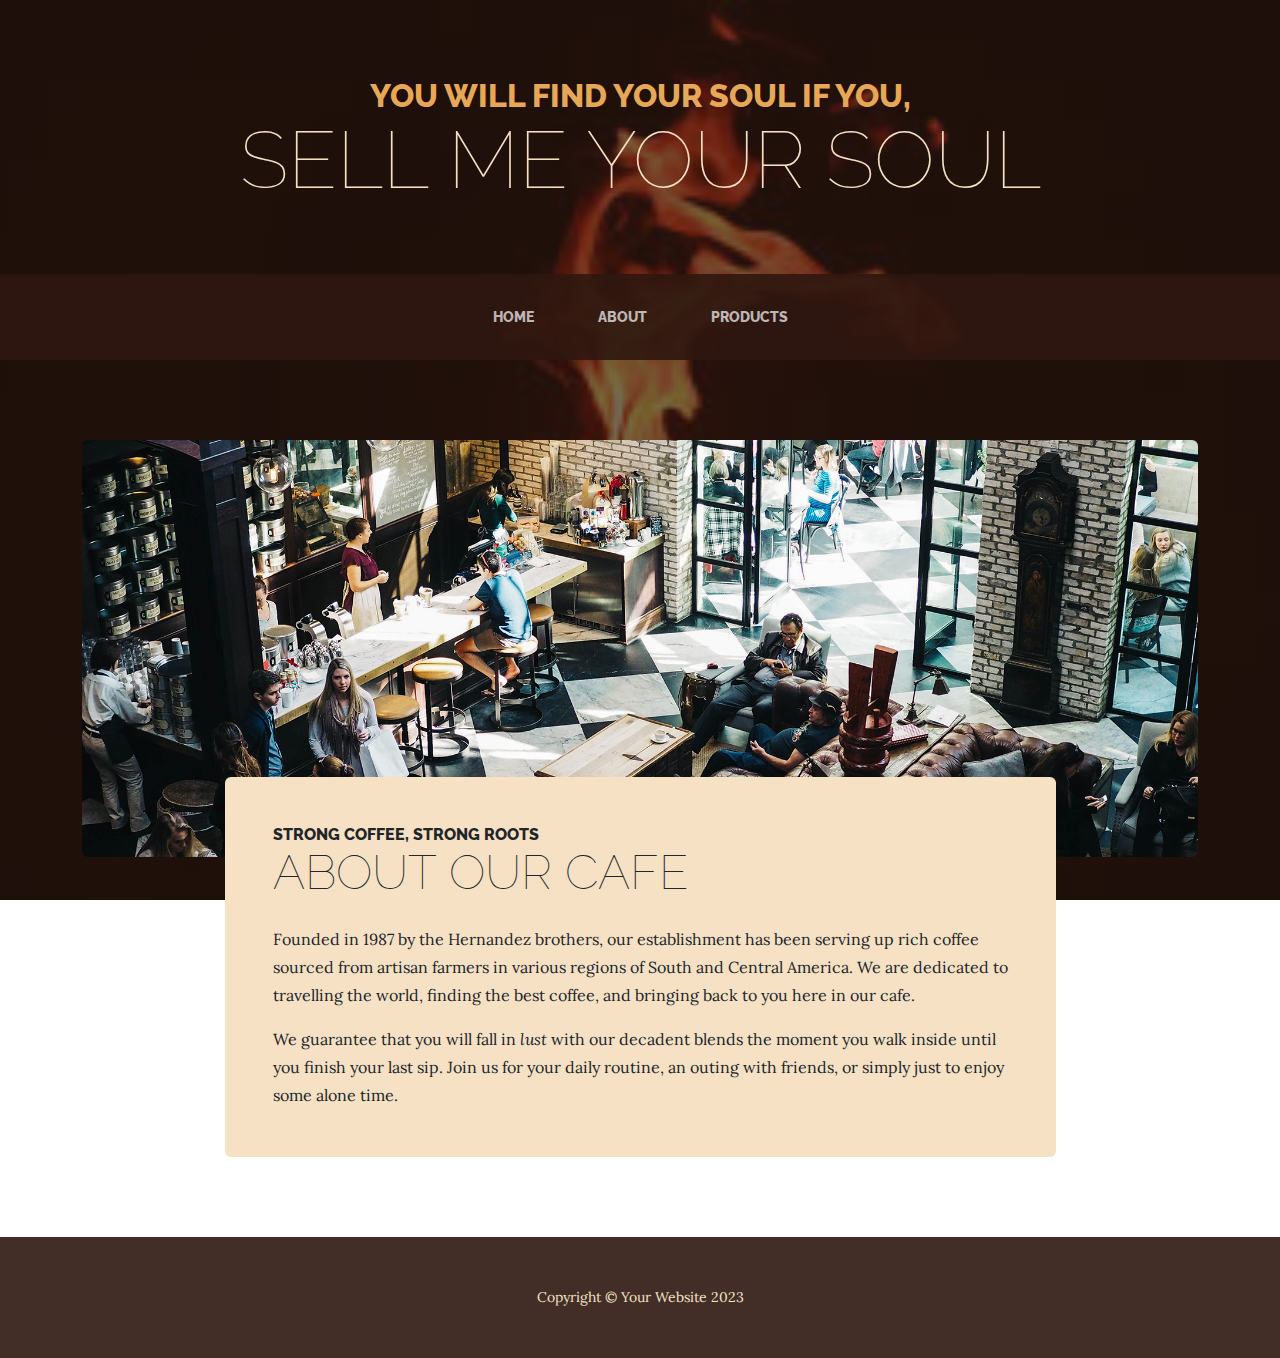
==== about.html @ 96904d12 "Add files via upload" ====
<!DOCTYPE html>
<html lang="en">
    <head>
        <meta charset="utf-8" />
        <meta name="viewport" content="width=device-width, initial-scale=1, shrink-to-fit=no" />
        <meta name="description" content="" />
        <meta name="author" content="" />
        <title>Soul Searching</title>
        <link rel="icon" type="image/x-icon" href="assets/favicon.ico" />
        <!-- Google fonts-->
        <link href="https://fonts.googleapis.com/css?family=Raleway:100,100i,200,200i,300,300i,400,400i,500,500i,600,600i,700,700i,800,800i,900,900i" rel="stylesheet" />
        <link href="https://fonts.googleapis.com/css?family=Lora:400,400i,700,700i" rel="stylesheet" />
        <!-- Core theme CSS (includes Bootstrap)-->
        <link href="css/styles.css" rel="stylesheet" />
    </head>
    <body>
        <header>
            <h1 class="site-heading text-center text-faded d-none d-lg-block">
                <span class="site-heading-upper text-primary mb-3">You Will Find Your Soul If You,</span>
                <span class="site-heading-lower">Sell Me Your Soul</span>
            </h1>
        </header>
        <!-- Navigation-->
        <nav class="navbar navbar-expand-lg navbar-dark py-lg-4" id="mainNav">
            <div class="container">
                <a class="navbar-brand text-uppercase fw-bold d-lg-none" href="index.html">Start Bootstrap</a>
                <button class="navbar-toggler" type="button" data-bs-toggle="collapse" data-bs-target="#navbarSupportedContent" aria-controls="navbarSupportedContent" aria-expanded="false" aria-label="Toggle navigation"><span class="navbar-toggler-icon"></span></button>
                <div class="collapse navbar-collapse" id="navbarSupportedContent">
                    <ul class="navbar-nav mx-auto">
                        <li class="nav-item px-lg-4"><a class="nav-link text-uppercase" href="index.html">Home</a></li>
                        <li class="nav-item px-lg-4"><a class="nav-link text-uppercase" href="about.html">About</a></li>
                        <li class="nav-item px-lg-4"><a class="nav-link text-uppercase" href="products.html">Products</a></li>
                        <!-- <li class="nav-item px-lg-4"><a class="nav-link text-uppercase" href="store.html">Store</a></li> -->
                    </ul>
                </div>
            </div>
        </nav>
        <section class="page-section about-heading">
            <div class="container">
                <img class="img-fluid rounded about-heading-img mb-3 mb-lg-0" src="assets/img/about.jpg" alt="..." />
                <div class="about-heading-content">
                    <div class="row">
                        <div class="col-xl-9 col-lg-10 mx-auto">
                            <div class="bg-faded rounded p-5">
                                <h2 class="section-heading mb-4">
                                    <span class="section-heading-upper">Strong Coffee, Strong Roots</span>
                                    <span class="section-heading-lower">About Our Cafe</span>
                                </h2>
                                <p>Founded in 1987 by the Hernandez brothers, our establishment has been serving up rich coffee sourced from artisan farmers in various regions of South and Central America. We are dedicated to travelling the world, finding the best coffee, and bringing back to you here in our cafe.</p>
                                <p class="mb-0">
                                    We guarantee that you will fall in
                                    <em>lust</em>
                                    with our decadent blends the moment you walk inside until you finish your last sip. Join us for your daily routine, an outing with friends, or simply just to enjoy some alone time.
                                </p>
                            </div>
                        </div>
                    </div>
                </div>
            </div>
        </section>
        <footer class="footer text-faded text-center py-5">
            <div class="container"><p class="m-0 small">Copyright &copy; Your Website 2023</p></div>
        </footer>
        <!-- Bootstrap core JS-->
        <script src="https://cdn.jsdelivr.net/npm/bootstrap@5.2.3/dist/js/bootstrap.bundle.min.js"></script>
        <!-- Core theme JS-->
        <script src="js/scripts.js"></script>
    </body>
</html>
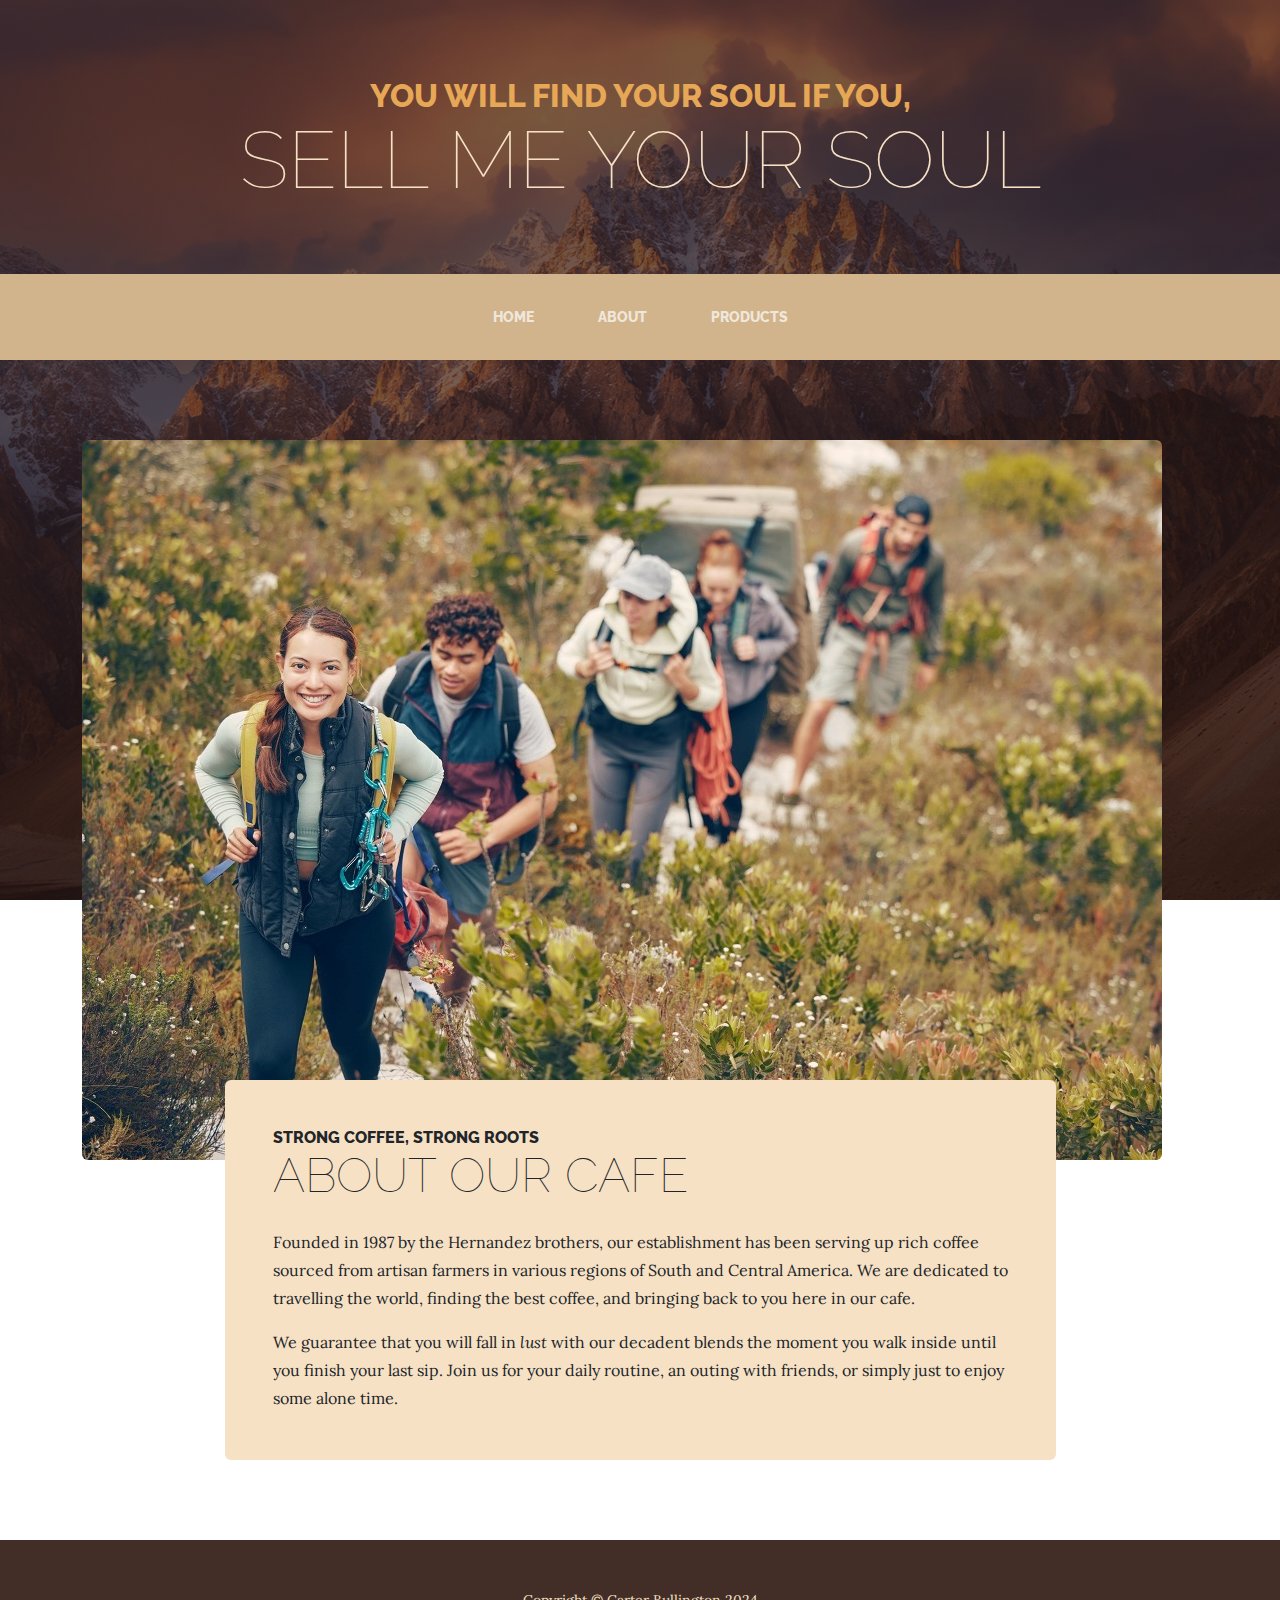
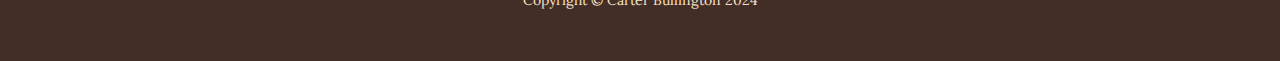
==== commit 3a8a513a: "Add files via upload" ====
--- a/about.html
+++ b/about.html
@@ -59,7 +59,7 @@
             </div>
         </section>
         <footer class="footer text-faded text-center py-5">
-            <div class="container"><p class="m-0 small">Copyright &copy; Your Website 2023</p></div>
+            <div class="container"><p class="m-0 small">Copyright &copy; Carter Bullington 2024</p></div>
         </footer>
         <!-- Bootstrap core JS-->
         <script src="https://cdn.jsdelivr.net/npm/bootstrap@5.2.3/dist/js/bootstrap.bundle.min.js"></script>
